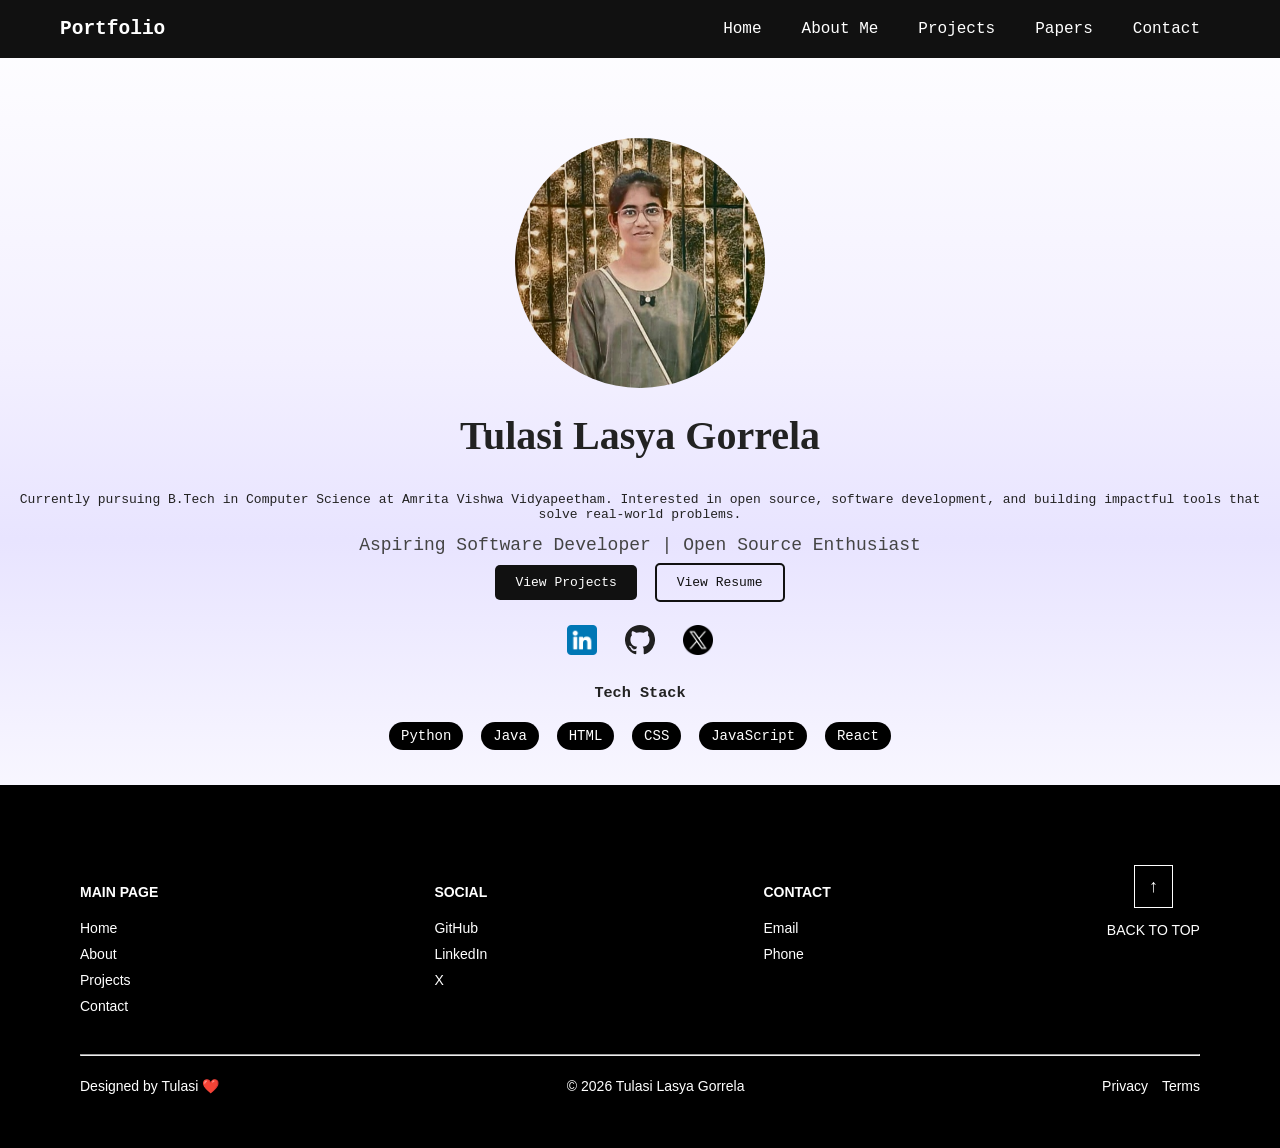
==== index.html @ 30b8ab47 "arranged files" ====
<!doctype html>

<html lang="en">
  <head>
    <meta charset="UTF-8" />
    <meta name="viewport" content="width=device-width, initial-scale=1.0" />

    <title>Tulasi Portfolio</title>

    <link rel="stylesheet" href="style.css" />
  </head>

  <body>
    <nav class="nav-bar">
      <h2 class="logo">Portfolio</h2>

      <ul class="nav-ul">
        <li class="nav-li"><a href="index.html">Home</a></li>
        <li class="nav-li"><a href="AboutMe.html">About Me</a></li>
        <li class="nav-li"><a href="Projects.html">Projects</a></li>
        <li class="nav-li"><a href="#">Papers</a></li>
        <li class="nav-li"><a href="Contact.html">Contact</a></li>
      </ul>
    </nav>

    <section class="hero">
      <img src="assets/image.png" class="profile-img" />

      <h1 class="name">Tulasi Lasya Gorrela</h1>

      <p class="intro"></p>
      <p class="bio">
        Currently pursuing B.Tech in Computer Science at Amrita Vishwa
        Vidyapeetham. Interested in open source, software development, and
        building impactful tools that solve real-world problems.
      </p>


      <p class="role">Aspiring Software Developer | Open Source Enthusiast</p>
      <div class="hero-buttons">
        <a href="#" class="btn">View Projects</a>
        <a href="https://tulasilasya.github.io/Resume.github.io/" class="btn-outline" target="_blank"
          >View Resume</a
        >
      </div>
      <br>
      <div class="socials">
        <a
          href="https://www.linkedin.com/in/tulasi-lasya-gorrela-ba954536a/"
          target="_blank"
          ><img src="assets/linkedin.png" width="30" alt="linkedin"
        /></a>
        <a href="https://github.com/TulasiLasya"
          ><img src="assets/Orion_github.svg" width="30" alt="github"
        /></a>
        <a href="https://x.com/TulasiLasya301"
          ><img src="assets/twitter.png" width="30" alt="X"
        /></a>
      </div>
      <div class="tech-stack">
        <h3>Tech Stack</h3>
        <div class="stack-icons">
          <span>Python</span>
          <span>Java</span>
          <span>HTML</span>
          <span>CSS</span>
          <span>JavaScript</span>
          <span>React</span>
        </div>
      </div>
    </section>
    <br />
    <br />
    <footer class="footer">
      <div class="footer-middle">
        <div class="footer-column">
          <h4>MAIN PAGE</h4>
          <a href="index.html">Home</a>
          <a href="about.html">About</a>
          <a href="projects.html">Projects</a>
          <a href="contact.html">Contact</a>
        </div>

        <div class="footer-column">
          <h4>SOCIAL</h4>
          <a href="https://github.com/TulasiLasya">GitHub</a>
          <a
            href="https://www.linkedin.com/in/tulasi-lasya-gorrela-ba954536a/"
            target="_blank"
            >LinkedIn</a
          >
          <a href="https://x.com/TulasiLasya301" target="_blank">X</a>
        </div>

        <div class="footer-column">
          <h4>CONTACT</h4>
          <a href="mailto:tulasilasyagorrela@gmail.com">Email</a>
          <a href="tel:+917075848015">Phone</a>
        </div>

        <div class="back-top">
          <a href="#">↑</a>
          <p>BACK TO TOP</p>
        </div>
      </div>

      <hr />

      <div class="footer-bottom">
        <p>Designed by Tulasi ❤️</p>
        <p>© 2026 Tulasi Lasya Gorrela</p>
        <div class="footer-links">
          <a href="#">Privacy</a>
          <a href="#">Terms</a>
        </div>
      </div>
    </footer>
  </body>
</html>
---- style.css ----
html,
body {
  height: 100%;
}

body {
  display: flex;
  flex-direction: column;
  min-height: 100vh;
}

body {
  margin: 0;
  background: linear-gradient(
    180deg,
    #ffffff 0%,
    #f3f0ff 40%,
    #e8e4ff 60%,
    #ffffff 100%
  );
  min-height: 100vh;
  font-family: monospace;
  color: #222;
}

/* NAVBAR */

.nav-bar {
  display: flex;
  justify-content: space-between;
  align-items: center;
  padding: 0 60px;
  background-color: #111;
  position: sticky;
  top: 0;
}

.logo {
  color: white;
}

.nav-ul {
  list-style: none;
  margin: 0;
  padding: 0;
  display: flex;
}

.nav-li a {
  text-decoration: none;
  color: white;
  padding: 20px;
  display: block;
  font-size: 16px;
  position: relative;
}

.nav-li a::after {
  content: "";
  position: absolute;
  left: 0;
  bottom: 5px;
  height: 2px;
  transition: width 0.3s ease;
  background-color: #6c63ff;
}

.nav-li a:hover::after {
  width: 100%;
}
/* HERO SECTION */

.hero {
  text-align: center;
  margin-top: 80px;
  padding-top: 80px;
}

.profile-img {
  margin-top: -80px;
  width: 250px;
  height: 250px;
  border-radius: 50%;
  object-fit: cover;
}

.name {
  font-size: 40px;
  margin-top: 20px;
  font-family: Georgia, serif;
}

.intro {
  width: 40%;
  margin: auto;
  margin-top: 10px;
  font-size: 16px;
  color: #666;
}

.socials {
  margin-top: 20px;
}

.socials a {
  margin: 10px;
  text-decoration: none;
  color: #6c63ff;
  font-weight: bold;
}

/* FOOTER */

footer {
  background-color: #111;
  color: white;
  margin-top: 100px;
  padding: 20px;
  margin-top: auto;
}

.foot-ul {
  list-style: none;
  padding: 0;
}

.foot-li {
  display: inline;
  margin-right: 20px;
}

footer p {
  text-align: center;
  font-size: 14px;
}

.role {
  margin-top: 8px;
  font-size: 18px;
  color: #444;
}

.hero-buttons {
  margin-top: 20px;
}

.btn {
  background: #111;
  color: white;
  padding: 10px 20px;
  text-decoration: none;
  border-radius: 5px;
  margin-right: 10px;
}

.btn-outline {
  border: 2px solid #111;
  padding: 10px 20px;
  text-decoration: none;
  color: #111;
  border-radius: 5px;
}
.tech-stack {
  margin-top: 25px;
  text-align: center;
}

.stack-icons span {
  background: black;
  color: white;
  padding: 6px 12px;
  margin: 5px;
  border-radius: 15px;
  display: inline-block;
  font-size: 14px;
}

/*  */
.about-container,
.contact-container {
  max-width: 900px;
  margin: auto;
  padding: 40px;
}

.about-container h2{
margin-top:50px;
font-size:24px;
border-bottom:2px solid #6c63ff;
display:inline-block;
padding-bottom:4px;
}

.about-container{
max-width:900px;
margin:auto;
padding:60px 40px;
line-height:1.6;
}

.about-intro {
  margin-bottom: 30px;
  line-height: 1.6;
}

.about-box {
  background: #f7f4ff;
  padding: 20px;
  border-radius: 10px;
  margin-bottom: 30px;
}

.skills span {
  display: inline-block;
  background: black;
  color: white;
  padding: 6px 14px;
  margin: 6px;
  border-radius: 20px;
  font-size: 14px;
}

.interests {
  margin-top: 10px;
}

.contact-links p {
  margin: 10px 0;
}

.contact-form {
  display: flex;
  flex-direction: column;
  gap: 15px;
  margin-top: 20px;
}

.contact-form input,
.contact-form textarea {
  padding: 10px;
  border-radius: 5px;
  border: 1px solid #ccc;
}

.contact-form button {
  padding: 10px;
  background: black;
  color: white;
  border: none;
  border-radius: 5px;
  cursor: pointer;
}
.contact-links p {
  background: #f5f2ff;
  padding: 12px;
  border-radius: 8px;
  margin: 10px 0;
}

/* footer */
.footer {
  padding: 40px 80px;
  background: black;
  font-family: sans-serif;
}

.footer-top {
  display: flex;
  justify-content: space-between;
  align-items: center;
  margin-bottom: 20px;
}

.footer-logo {
  font-size: 24px;
  font-weight: bold;
}

.footer-tagline {
  max-width: 350px;
  color: white;
}

.footer-middle {
  display: flex;
  justify-content: space-between;
  margin: 40px 0;
}

.footer-column {
  display: flex;
  flex-direction: column;
  gap: 10px;
}

.footer-column h4 {
  margin-bottom: 10px;
  font-size: 14px;
}

.footer-column a {
  text-decoration: none;
  color: white;
  font-size: 14px;
}

.back-top {
  text-align: center;
}

.back-top a {
  border: 1px solid white;
  padding: 10px 14px;
  display: inline-block;
  text-decoration: none;
  font-size: 18px;
  color: white;
}

.footer-bottom {
  display: flex;
  justify-content: space-between;
  align-items: center;
  font-size: 14px;
  color: white;
}

.footer-links a {
  margin-left: 10px;
  text-decoration: none;
  color: white;
}

/* skills in about me  */
.skills-grid {
  display: grid;
  grid-template-columns: repeat(auto-fit, minmax(200px, 1fr));
  gap: 20px;
  margin-top: 20px;
}

.skill-card {
  background: #f7f4ff;
  padding: 20px;
  border-radius: 10px;
}

.skill-card h3 {
  margin-top: 0;
  font-size: 18px;
}

.skill-card ul {
  padding-left: 18px;
  margin: 0;
}

.skill-card li {
  margin-bottom: 6px;
}
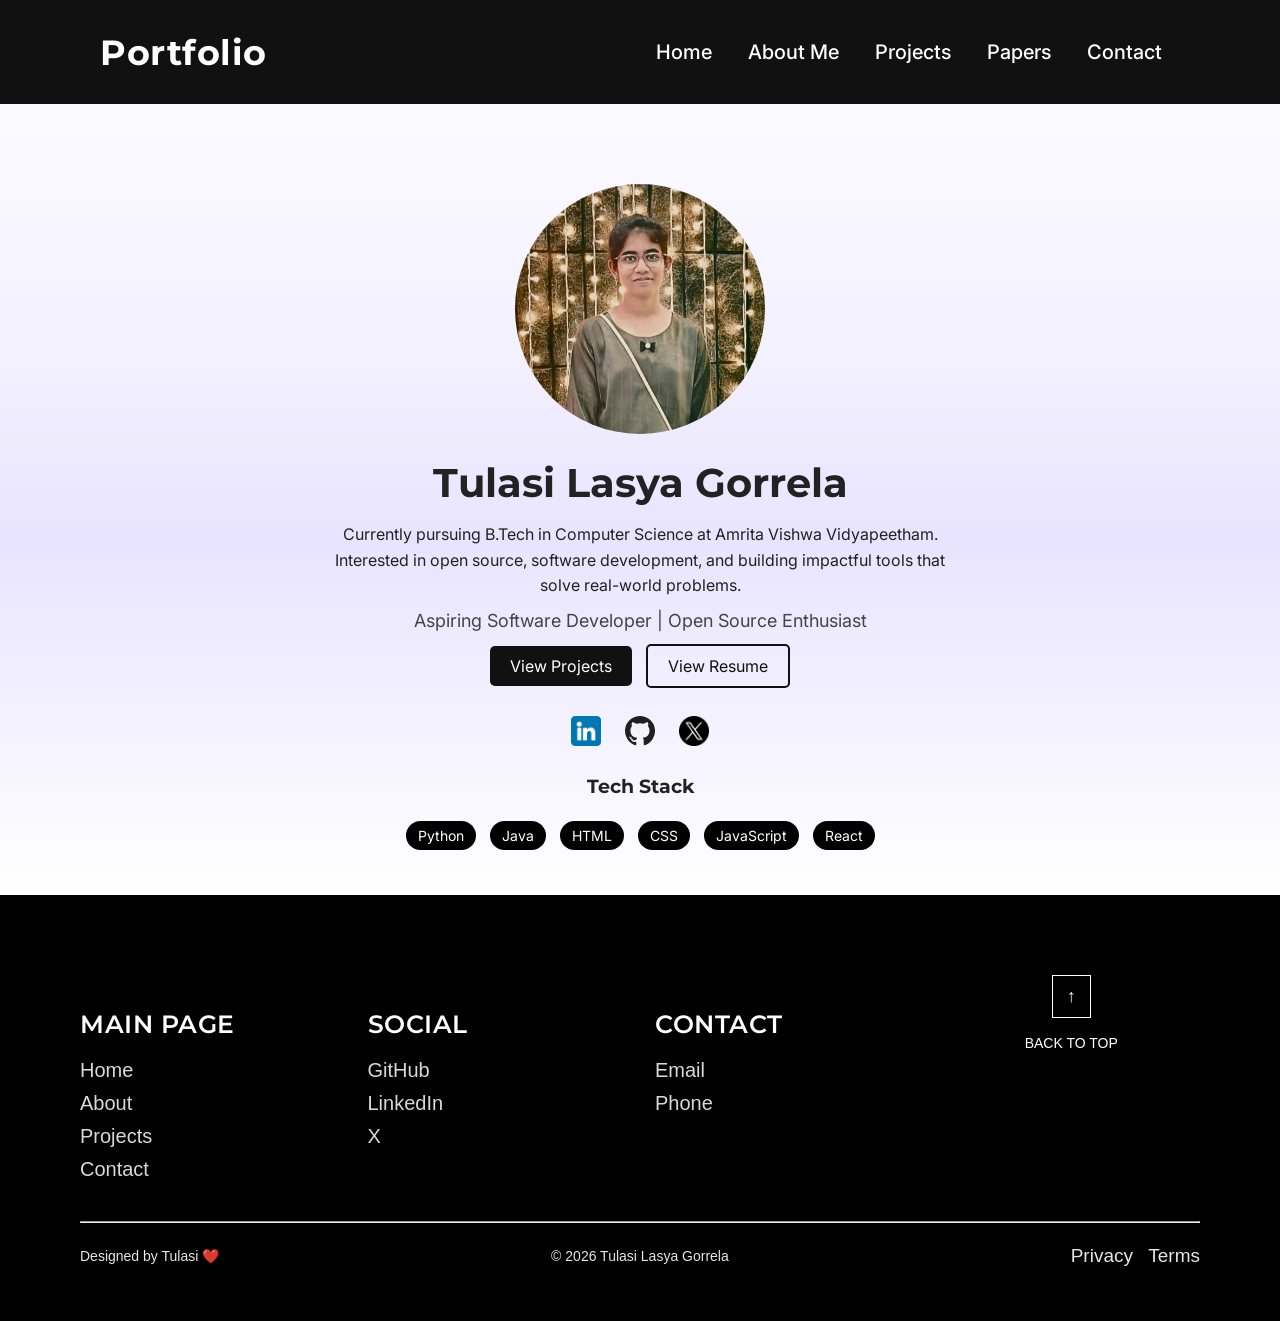
==== commit 4cb1abef: "made the site responsive and edited the webpages" ====
--- a/index.html
+++ b/index.html
@@ -5,55 +5,63 @@
     <meta charset="UTF-8" />
     <meta name="viewport" content="width=device-width, initial-scale=1.0" />
 
-    <title>Tulasi Portfolio</title>
+    <title>Tulasi Lasya Portfolio</title>
 
-    <link rel="stylesheet" href="style.css" />
+    <link rel="stylesheet" href="css/global.css">
+<link rel="stylesheet" href="css/navbar.css">
+<link rel="stylesheet" href="css/home.css">
+<link rel="stylesheet" href="css/footer.css">
   </head>
 
   <body>
     <nav class="nav-bar">
       <h2 class="logo">Portfolio</h2>
-
+      <input type="checkbox" id="menu-toggle">
+      <label for="menu-toggle" class="menu-icon">
+         &#9776
+      </label>
       <ul class="nav-ul">
         <li class="nav-li"><a href="index.html">Home</a></li>
-        <li class="nav-li"><a href="AboutMe.html">About Me</a></li>
-        <li class="nav-li"><a href="Projects.html">Projects</a></li>
-        <li class="nav-li"><a href="#">Papers</a></li>
-        <li class="nav-li"><a href="Contact.html">Contact</a></li>
+        <li class="nav-li"><a href="about.html">About Me</a></li>
+        <li class="nav-li"><a href="projects.html">Projects</a></li>
+        <li class="nav-li"><a href="papers.html">Papers</a></li>
+        <li class="nav-li"><a href="contact.html">Contact</a></li>
       </ul>
     </nav>
 
     <section class="hero">
-      <img src="assets/image.png" class="profile-img" />
+      <img src="assets/image.png" class="profile-img" alt="Tulasi Lasya Profile Image" />
 
       <h1 class="name">Tulasi Lasya Gorrela</h1>
 
-      <p class="intro"></p>
+    
       <p class="bio">
         Currently pursuing B.Tech in Computer Science at Amrita Vishwa
         Vidyapeetham. Interested in open source, software development, and
         building impactful tools that solve real-world problems.
       </p>
 
-
       <p class="role">Aspiring Software Developer | Open Source Enthusiast</p>
       <div class="hero-buttons">
-        <a href="#" class="btn">View Projects</a>
-        <a href="https://tulasilasya.github.io/Resume.github.io/" class="btn-outline" target="_blank"
+        <a href="projects.html" class="btn">View Projects</a>
+        <a
+          href="https://tulasilasya.github.io/Resume.github.io/"
+          class="btn-outline"
+          target="_blank"
           >View Resume</a
         >
       </div>
-      <br>
+      <br />
       <div class="socials">
         <a
           href="https://www.linkedin.com/in/tulasi-lasya-gorrela-ba954536a/"
           target="_blank"
           ><img src="assets/linkedin.png" width="30" alt="linkedin"
         /></a>
-        <a href="https://github.com/TulasiLasya"
+        <a href="https://github.com/TulasiLasya" target="_blank"
           ><img src="assets/Orion_github.svg" width="30" alt="github"
         /></a>
-        <a href="https://x.com/TulasiLasya301"
+        <a href="https://x.com/TulasiLasya301" target="_blank"
           ><img src="assets/twitter.png" width="30" alt="X"
         /></a>
       </div>
--- a/css/global.css
+++ b/css/global.css
@@ -0,0 +1,791 @@
+@import url("https://fonts.googleapis.com/css2?family=Inter:ital,opsz,wght@0,14..32,100..900;1,14..32,100..900&display=swap");
+@import url("https://fonts.googleapis.com/css2?family=Inter:ital,opsz,wght@0,14..32,100..900;1,14..32,100..900&family=Montserrat:ital,wght@0,100..900;1,100..900&display=swap");
+
+h1,
+h2,
+h3,
+h4,
+h5,
+h6 {
+  font-family: "Montserrat", sans-serif;
+}
+html,
+body {
+  height: 100%;
+}
+
+body {
+  display: flex;
+  flex-direction: column;
+  min-height: 100vh;
+}
+
+body {
+  margin: 0;
+  background: linear-gradient(
+    180deg,
+    #ffffff 0%,
+    #f3f0ff 40%,
+    #e8e4ff 60%,
+    #ffffff 100%
+  );
+  min-height: 100vh;
+  font-family: "Inter", sans-serif;
+  color: #222;
+}
+
+/* NAVBAR */
+
+.nav-bar {
+  display: flex;
+  justify-content: space-between;
+  align-items: center;
+  padding: 0 60px;
+  background-color: #111;
+  position: sticky;
+  top: 0;
+  flex-wrap: nowrap;
+}
+
+.logo {
+  color: white;
+  margin: 0;
+}
+
+.nav-ul {
+  list-style: none;
+  margin: 0;
+  padding: 0;
+  display: flex;
+}
+
+.nav-li a {
+  text-decoration: none;
+  color: white;
+  padding: 20px;
+  display: block;
+  font-size: 16px;
+  position: relative;
+}
+
+.nav-li a::after {
+  content: "";
+  position: absolute;
+  left: 0;
+  bottom: 5px;
+  height: 2px;
+  transition: width 0.3s ease;
+  background-color: #6c63ff;
+}
+
+.nav-li a:hover::after {
+  width: 100%;
+}
+/* HERO SECTION */
+
+.hero {
+  text-align: center;
+  margin-top: 80px;
+  padding-top: 80px;
+}
+
+.profile-img {
+  margin-top: -80px;
+  width: 250px;
+  height: 250px;
+  max-width: 90%;
+  border-radius: 50%;
+  object-fit: cover;
+}
+
+.name {
+  font-size: 40px;
+  margin-top: 20px;
+  font-family: "Montserrat", sans-serif;
+}
+
+.intro {
+  width: 40%;
+  margin: auto;
+  margin-top: 10px;
+  font-size: 16px;
+  color: #666;
+  max-width: 650px;
+  line-height: 1.6;
+  padding: 0 20px;
+}
+
+.socials {
+  margin-top: 20px;
+}
+
+.socials a {
+  margin: 10px;
+  text-decoration: none;
+  color: #6c63ff;
+  font-weight: bold;
+}
+
+/* FOOTER */
+
+footer {
+  background-color: #111;
+  color: white;
+  margin-top: 100px;
+  padding: 20px;
+  margin-top: auto;
+}
+
+.foot-ul {
+  list-style: none;
+  padding: 0;
+}
+
+.foot-li {
+  display: inline;
+  margin-right: 20px;
+}
+
+footer p {
+  text-align: center;
+  font-size: 14px;
+}
+
+.role {
+  margin-top: 8px;
+  font-size: 18px;
+  color: #444;
+}
+
+.hero-buttons {
+  margin-top: 20px;
+}
+
+.btn {
+  background: #111;
+  color: white;
+  padding: 10px 20px;
+  text-decoration: none;
+  border-radius: 5px;
+  margin-right: 10px;
+}
+
+.btn-outline {
+  border: 2px solid #111;
+  padding: 10px 20px;
+  text-decoration: none;
+  color: #111;
+  border-radius: 5px;
+}
+.tech-stack {
+  margin-top: 25px;
+  text-align: center;
+}
+
+.stack-icons span {
+  background: black;
+  color: white;
+  padding: 6px 12px;
+  margin: 5px;
+  border-radius: 15px;
+  display: inline-block;
+  font-size: 14px;
+}
+
+/*  */
+.about-container,
+.contact-container {
+  max-width: 900px;
+  margin: auto;
+  padding: 40px;
+}
+
+.about-container h2 {
+  margin-top: 50px;
+  font-size: 24px;
+  border-bottom: 2px solid #6c63ff;
+  display: inline-block;
+  padding-bottom: 4px;
+}
+
+.about-container {
+  max-width: 900px;
+  margin: auto;
+  padding: 60px 40px;
+  line-height: 1.6;
+}
+
+.bio {
+  margin-bottom: 30px;
+  line-height: 1.6;
+  margin: auto;
+  max-width: 650px;
+}
+
+.about-box {
+  background: #f7f4ff;
+  padding: 20px;
+  border-radius: 10px;
+  margin-bottom: 30px;
+}
+
+.skills span {
+  display: inline-block;
+  background: black;
+  color: white;
+  padding: 6px 14px;
+  margin: 6px;
+  border-radius: 20px;
+  font-size: 14px;
+}
+
+.interests {
+  margin-top: 10px;
+}
+
+.contact-links p {
+  margin: 10px 0;
+  background: #f7f4ff;
+  padding: 14px 16px;
+  border-radius: 10px;
+  margin: 12px 0;
+  display: flex;
+  flex-wrap: wrap;
+  gap: 6px;
+}
+
+.contact-form {
+  display: flex;
+  flex-direction: column;
+  gap: 15px;
+  margin-top: 20px;
+}
+
+.contact-form input,
+.contact-form textarea {
+  padding: 10px;
+  border-radius: 5px;
+  border: 1px solid #ccc;
+}
+
+.contact-form button {
+  padding: 10px;
+  background: black;
+  color: white;
+  border: none;
+  border-radius: 5px;
+  cursor: pointer;
+}
+.contact-links p {
+  background: #f5f2ff;
+  padding: 12px;
+  border-radius: 8px;
+  margin: 10px 0;
+}
+
+/* footer */
+.footer {
+  padding: 40px 80px;
+  background: black;
+  font-family: sans-serif;
+}
+
+.footer-top {
+  display: flex;
+  justify-content: space-between;
+  align-items: center;
+  margin-bottom: 20px;
+}
+
+.footer-logo {
+  font-size: 24px;
+  font-weight: bold;
+}
+
+.footer-tagline {
+  max-width: 350px;
+  color: white;
+}
+
+.footer-middle {
+  display: flex;
+  justify-content: space-between;
+  margin: 40px 0;
+}
+
+.footer-column {
+  display: flex;
+  flex-direction: column;
+  gap: 10px;
+}
+
+.footer-column h4 {
+  margin-bottom: 10px;
+  font-size: 14px;
+}
+
+.footer-column a {
+  text-decoration: none;
+  color: white;
+  font-size: 14px;
+}
+
+.back-top {
+  text-align: center;
+}
+
+.back-top a {
+  border: 1px solid white;
+  padding: 10px 14px;
+  display: inline-block;
+  text-decoration: none;
+  font-size: 18px;
+  color: white;
+}
+
+.footer-bottom {
+  display: flex;
+  justify-content: space-between;
+  align-items: center;
+  font-size: 14px;
+  color: white;
+}
+
+.footer-links a {
+  margin-left: 10px;
+  text-decoration: none;
+  color: white;
+}
+
+/* skills in about me  */
+.skills-grid {
+  display: grid;
+  grid-template-columns: repeat(auto-fit, minmax(200px, 1fr));
+  gap: 20px;
+  margin-top: 20px;
+}
+
+.skill-card {
+  background: #f7f4ff;
+  padding: 20px;
+  border-radius: 10px;
+}
+
+.skill-card h3 {
+  margin-top: 0;
+  font-size: 18px;
+}
+
+.skill-card ul {
+  padding-left: 18px;
+  margin: 0;
+}
+
+.skill-card li {
+  margin-bottom: 6px;
+}
+
+.skill-tags {
+  margin-top: 10px;
+}
+
+.skill-tags span {
+  display: inline-block;
+  background: #f0edff;
+  color: #333;
+  padding: 6px 12px;
+  margin: 6px;
+  border-radius: 20px;
+  font-size: 14px;
+}
+
+.contact-links a {
+  color: #6c63ff;
+  text-decoration: none;
+  font-weight: 500;
+  transition: 0.3s;
+}
+
+.contact-links a:hover {
+  text-decoration: underline;
+  color: #4a3fd4;
+}
+
+/* Projects */
+
+.projects-container {
+  max-width: 1000px;
+  margin: auto;
+  padding: 60px 40px;
+}
+
+.projects-intro {
+  margin-top: 10px;
+  margin-bottom: 40px;
+  color: #555;
+}
+
+.projects-grid {
+  display: grid;
+  grid-template-columns: repeat(auto-fit, minmax(280px, 1fr));
+  gap: 25px;
+}
+
+.project-card {
+  background: #f7f4ff;
+  padding: 22px;
+  border-radius: 10px;
+  transition: 0.3s;
+}
+
+.project-card:hover {
+  transform: translateY(-6px);
+  box-shadow: 0 8px 18px rgba(0, 0, 0, 0.1);
+}
+
+.project-card h3 {
+  margin-top: 0;
+}
+
+.project-tech {
+  margin-top: 15px;
+}
+
+.project-tech span {
+  display: inline-block;
+  background: #ece9ff;
+  padding: 6px 12px;
+  margin: 5px;
+  border-radius: 20px;
+  font-size: 13px;
+}
+
+.project-links {
+  margin-top: 15px;
+}
+
+.project-links a {
+  margin-right: 15px;
+  text-decoration: none;
+  color: #6c63ff;
+  font-weight: 500;
+}
+
+.project-links a:hover {
+  text-decoration: underline;
+}
+
+/* papers */
+
+.papers-container {
+  max-width: 900px;
+  margin: auto;
+  padding: 60px 40px;
+}
+
+.papers-intro {
+  margin-bottom: 40px;
+  color: #555;
+}
+
+.paper-card {
+  background: #f7f4ff;
+  padding: 25px;
+  border-radius: 10px;
+  transition: 0.3s;
+}
+
+.paper-card:hover {
+  transform: translateY(-4px);
+  box-shadow: 0 6px 16px rgba(0, 0, 0, 0.1);
+}
+
+.paper-desc {
+  margin: 15px 0;
+  line-height: 1.6;
+}
+
+.paper-meta {
+  margin: 5px 0;
+  font-size: 14px;
+}
+
+.paper-links {
+  margin-top: 15px;
+}
+
+.paper-links a {
+  margin-right: 20px;
+  text-decoration: none;
+  color: #6c63ff;
+  font-weight: 500;
+}
+
+.paper-links a:hover {
+  text-decoration: underline;
+}
+
+/* ================= MOBILE ================= */
+
+@media (max-width: 768px) {
+  .hero {
+    margin-top: 40px;
+    padding-top: 40px;
+  }
+
+  .name {
+    font-size: 28px;
+  }
+
+  .role {
+    font-size: 16px;
+  }
+
+  .profile-img {
+    margin-top: 10px;
+    width: 180px;
+    height: 180px;
+  }
+
+  .hero-buttons {
+    display: flex;
+    flex-direction: column;
+    gap: 10px;
+    align-items: center;
+  }
+
+  .btn,
+  .btn-outline {
+    width: 180px;
+    text-align: center;
+  }
+
+  .footer-middle {
+    flex-direction: column;
+    gap: 30px;
+    text-align: center;
+  }
+
+  .footer-bottom {
+    flex-direction: column;
+    gap: 10px;
+  }
+
+  .projects-container {
+    padding: 40px 20px;
+  }
+
+  .about-container,
+  .contact-container {
+    padding: 40px 20px;
+  }
+
+  .papers-container {
+    padding: 40px 20px;
+  }
+}
+
+/* ================= TABLET ================= */
+
+@media (max-width: 1024px) {
+  .nav-bar {
+    padding: 0 30px;
+  }
+
+  .intro {
+    padding: 0 30px;
+  }
+
+  .projects-container {
+    padding: 50px 30px;
+  }
+
+  .about-container {
+    padding: 50px 30px;
+  }
+
+  .footer {
+    padding: 40px;
+  }
+}
+
+img {
+  max-width: 100%;
+  height: auto;
+}
+
+/* hide checkbox */
+#menu-toggle {
+  display: none;
+}
+
+/* hamburger icon */
+.menu-icon {
+  display: none;
+  font-size: 28px;
+  color: white;
+  cursor: pointer;
+}
+
+/* MOBILE NAVBAR */
+
+@media (max-width: 768px) {
+  .menu-icon {
+    display: block;
+  }
+
+  .nav-bar {
+    flex-wrap: wrap;
+    padding: 15px 20px;
+  }
+
+  .nav-ul {
+    width: 100%;
+    flex-direction: column;
+    background: #111;
+    display: none;
+    text-align: center;
+  }
+
+  .nav-li {
+    text-align: center;
+    padding: 3px 0;
+  }
+
+  .nav-li a {
+    padding: 15px;
+  }
+
+  /* show menu when checkbox checked */
+
+  #menu-toggle:checked + .menu-icon + .nav-ul {
+    display: flex;
+  }
+}
+
+.about-container,
+.projects-container,
+.papers-container,
+.contact-container {
+  max-width: 900px;
+  margin: auto;
+  padding: 40px 20px;
+}
+
+.skills-grid {
+  display: grid;
+  grid-template-columns: repeat(2, 1fr);
+  gap: 20px;
+}
+
+@media (max-width: 768px) {
+  .skills-grid {
+    grid-template-columns: 1fr;
+  }
+}
+
+.projects-grid {
+  display: grid;
+  grid-template-columns: repeat(2, 1fr);
+  gap: 25px;
+  margin-top: 30px;
+}
+
+@media (max-width: 768px) {
+  .projects-grid {
+    grid-template-columns: 1fr;
+  }
+}
+
+.paper-card {
+  padding: 25px;
+  border-radius: 10px;
+  background: #fff;
+  box-shadow: 0 2px 10px rgba(0, 0, 0, 0.08);
+  margin-top: 25px;
+}
+
+@media (max-width: 768px) {
+  .paper-card {
+    padding: 20px;
+  }
+}
+
+.footer-middle {
+  display: grid;
+  grid-template-columns: repeat(4, 1fr);
+  gap: 30px;
+}
+
+@media (max-width: 768px) {
+  .footer-middle {
+    grid-template-columns: repeat(2, 1fr);
+    text-align: center;
+  }
+
+  .back-top {
+    grid-column: span 2;
+    margin-top: 10px;
+  }
+}
+
+p {
+  line-height: 1.6;
+}
+
+h1 {
+  font-size: 32px;
+  margin-bottom: 15px;
+}
+
+@media (max-width: 768px) {
+  h1 {
+    font-size: 26px;
+  }
+}
+
+a {
+  text-decoration: none;
+  color: inherit;
+}
+
+a:hover {
+  opacity: 0.8;
+}
+
+@media (max-width: 768px) {
+  .contact-container {
+    padding: 30px 18px;
+  }
+
+  .contact-container h1 {
+    font-size: 26px;
+  }
+
+  .contact-text {
+    font-size: 15px;
+  }
+
+  .contact-links p {
+    flex-direction: column;
+    align-items: flex-start;
+    font-size: 14px;
+  }
+
+  .contact-links a {
+    word-break: break-word;
+  }
+}
+
+.contact-links p:hover {
+  transform: translateY(-2px);
+  transition: 0.2s;
+  box-shadow: 0 4px 12px rgba(0, 0, 0, 0.08);
+}
+
+.contact-text {
+  max-width: 650px;
+  line-height: 1.7;
+  margin-bottom: 25px;
+  color: #555;
+}
--- a/css/navbar.css
+++ b/css/navbar.css
@@ -0,0 +1,794 @@
+@import url("https://fonts.googleapis.com/css2?family=Inter:ital,opsz,wght@0,14..32,100..900;1,14..32,100..900&display=swap");
+@import url("https://fonts.googleapis.com/css2?family=Inter:ital,opsz,wght@0,14..32,100..900;1,14..32,100..900&family=Montserrat:ital,wght@0,100..900;1,100..900&display=swap");
+
+h1,
+h2,
+h3,
+h4,
+h5,
+h6 {
+  font-family: "Montserrat", sans-serif;
+}
+html,
+body {
+  height: 100%;
+}
+
+body {
+  display: flex;
+  flex-direction: column;
+  min-height: 100vh;
+}
+
+body {
+  margin: 0;
+  background: linear-gradient(
+    180deg,
+    #ffffff 0%,
+    #f3f0ff 40%,
+    #e8e4ff 60%,
+    #ffffff 100%
+  );
+  min-height: 100vh;
+  font-family: "Inter", sans-serif;
+  color: #222;
+}
+
+/* NAVBAR */
+
+.nav-bar {
+  display: flex;
+  justify-content: space-between;
+  align-items: center;
+  padding: 0px 100px;
+  background-color: #111;
+  position: sticky;
+  top: 0;
+  flex-wrap: nowrap;
+}
+
+.logo {
+  color: white;
+  margin: 0;
+  font-size: 35px;
+  font-family: 600;
+  letter-spacing: 0.5px;
+}
+
+.nav-ul {
+  list-style: none;
+  margin: 0;
+  padding: 0;
+  display: flex;
+}
+
+.nav-li a {
+  text-decoration: none;
+  color: white;
+  padding: 40px 18px;
+  display: block;
+  font-size: 20px;
+  position: relative;
+  font-weight: 500;
+}
+
+.nav-li a::after {
+  content: "";
+  position: absolute;
+  left: 0;
+  bottom: 2px;
+  height: 3px;
+  background-color: #6c65f7;
+}
+
+.nav-li a:hover::after {
+  width: 100%;
+}
+/* HERO SECTION */
+
+.hero {
+  text-align: center;
+  margin-top: 80px;
+  padding-top: 80px;
+}
+
+.profile-img {
+  margin-top: -80px;
+  width: 250px;
+  height: 250px;
+  max-width: 90%;
+  border-radius: 50%;
+  object-fit: cover;
+}
+
+.name {
+  font-size: 40px;
+  margin-top: 20px;
+  font-family: "Montserrat", sans-serif;
+}
+
+.intro {
+  width: 40%;
+  margin: auto;
+  margin-top: 10px;
+  font-size: 16px;
+  color: white;
+  max-width: 650px;
+  line-height: 1.6;
+  padding: 0 20px;
+}
+
+.socials {
+  margin-top: 20px;
+}
+
+.socials a {
+  margin: 10px;
+  text-decoration: none;
+  color: #6c63ff;
+  font-weight: bold;
+}
+
+/* FOOTER */
+
+footer {
+  background-color: #111;
+  color: white;
+  margin-top: 100px;
+  padding: 20px;
+  margin-top: auto;
+}
+
+.foot-ul {
+  list-style: none;
+  padding: 0;
+}
+
+.foot-li {
+  display: inline;
+  margin-right: 20px;
+}
+
+footer p {
+  text-align: center;
+  font-size: 14px;
+}
+
+.role {
+  margin-top: 8px;
+  font-size: 18px;
+  color: #444;
+}
+
+.hero-buttons {
+  margin-top: 20px;
+}
+
+.btn {
+  background: #111;
+  color: white;
+  padding: 10px 20px;
+  text-decoration: none;
+  border-radius: 5px;
+  margin-right: 10px;
+}
+
+.btn-outline {
+  border: 2px solid #111;
+  padding: 10px 20px;
+  text-decoration: none;
+  color: #111;
+  border-radius: 5px;
+}
+.tech-stack {
+  margin-top: 25px;
+  text-align: center;
+}
+
+.stack-icons span {
+  background: black;
+  color: white;
+  padding: 6px 12px;
+  margin: 5px;
+  border-radius: 15px;
+  display: inline-block;
+  font-size: 14px;
+}
+
+/*  */
+.about-container,
+.contact-container {
+  max-width: 900px;
+  margin: auto;
+  padding: 40px;
+}
+
+.about-container h2 {
+  margin-top: 50px;
+  font-size: 24px;
+  border-bottom: 2px solid #6c63ff;
+  display: inline-block;
+  padding-bottom: 4px;
+}
+
+.about-container {
+  max-width: 900px;
+  margin: auto;
+  padding: 60px 40px;
+  line-height: 1.6;
+}
+
+.bio {
+  margin-bottom: 30px;
+  line-height: 1.6;
+  margin: auto;
+  max-width: 650px;
+}
+
+.about-box {
+  background: #f7f4ff;
+  padding: 20px;
+  border-radius: 10px;
+  margin-bottom: 30px;
+}
+
+.skills span {
+  display: inline-block;
+  background: black;
+  color: white;
+  padding: 6px 14px;
+  margin: 6px;
+  border-radius: 20px;
+  font-size: 14px;
+}
+
+.interests {
+  margin-top: 10px;
+}
+
+.contact-links p {
+  margin: 10px 0;
+  background: #f7f4ff;
+  padding: 14px 16px;
+  border-radius: 10px;
+  margin: 12px 0;
+  display: flex;
+  flex-wrap: wrap;
+  gap: 6px;
+}
+
+.contact-form {
+  display: flex;
+  flex-direction: column;
+  gap: 15px;
+  margin-top: 20px;
+}
+
+.contact-form input,
+.contact-form textarea {
+  padding: 10px;
+  border-radius: 5px;
+  border: 1px solid #ccc;
+}
+
+.contact-form button {
+  padding: 10px;
+  background: black;
+  color: white;
+  border: none;
+  border-radius: 5px;
+  cursor: pointer;
+}
+.contact-links p {
+  background: #f5f2ff;
+  padding: 12px;
+  border-radius: 8px;
+  margin: 10px 0;
+}
+
+/* footer */
+.footer {
+  padding: 40px 80px;
+  background: black;
+  font-family: sans-serif;
+}
+
+.footer-top {
+  display: flex;
+  justify-content: space-between;
+  align-items: center;
+  margin-bottom: 20px;
+}
+
+.footer-logo {
+  font-size: 24px;
+  font-weight: bold;
+}
+
+.footer-tagline {
+  max-width: 350px;
+  color: white;
+}
+
+.footer-middle {
+  display: flex;
+  justify-content: space-between;
+  margin: 40px 0;
+}
+
+.footer-column {
+  display: flex;
+  flex-direction: column;
+  gap: 10px;
+}
+
+.footer-column h4 {
+  margin-bottom: 10px;
+  font-size: 14px;
+}
+
+.footer-column a {
+  text-decoration: none;
+  color: white;
+  font-size: 14px;
+}
+
+.back-top {
+  text-align: center;
+}
+
+.back-top a {
+  border: 1px solid white;
+  padding: 10px 14px;
+  display: inline-block;
+  text-decoration: none;
+  font-size: 18px;
+  color: white;
+}
+
+.footer-bottom {
+  display: flex;
+  justify-content: space-between;
+  align-items: center;
+  font-size: 14px;
+  color: white;
+}
+
+.footer-links a {
+  margin-left: 10px;
+  text-decoration: none;
+  color: white;
+}
+
+/* skills in about me  */
+.skills-grid {
+  display: grid;
+  grid-template-columns: repeat(auto-fit, minmax(200px, 1fr));
+  gap: 20px;
+  margin-top: 20px;
+}
+
+.skill-card {
+  background: #f7f4ff;
+  padding: 20px;
+  border-radius: 10px;
+}
+
+.skill-card h3 {
+  margin-top: 0;
+  font-size: 18px;
+}
+
+.skill-card ul {
+  padding-left: 18px;
+  margin: 0;
+}
+
+.skill-card li {
+  margin-bottom: 6px;
+}
+
+.skill-tags {
+  margin-top: 10px;
+}
+
+.skill-tags span {
+  display: inline-block;
+  background: #f0edff;
+  color: #333;
+  padding: 6px 12px;
+  margin: 6px;
+  border-radius: 20px;
+  font-size: 14px;
+}
+
+.contact-links a {
+  color: #6c63ff;
+  text-decoration: none;
+  font-weight: 500;
+  transition: 0.3s;
+}
+
+.contact-links a:hover {
+  text-decoration: underline;
+  color: #4a3fd4;
+}
+
+/* Projects */
+
+.projects-container {
+  max-width: 1000px;
+  margin: auto;
+  padding: 60px 40px;
+}
+
+.projects-intro {
+  margin-top: 10px;
+  margin-bottom: 40px;
+  color: #555;
+}
+
+.projects-grid {
+  display: grid;
+  grid-template-columns: repeat(auto-fit, minmax(280px, 1fr));
+  gap: 25px;
+}
+
+.project-card {
+  background: #f7f4ff;
+  padding: 22px;
+  border-radius: 10px;
+  transition: 0.3s;
+}
+
+.project-card:hover {
+  transform: translateY(-6px);
+  box-shadow: 0 8px 18px rgba(0, 0, 0, 0.1);
+}
+
+.project-card h3 {
+  margin-top: 0;
+}
+
+.project-tech {
+  margin-top: 15px;
+}
+
+.project-tech span {
+  display: inline-block;
+  background: #ece9ff;
+  padding: 6px 12px;
+  margin: 5px;
+  border-radius: 20px;
+  font-size: 13px;
+}
+
+.project-links {
+  margin-top: 15px;
+}
+
+.project-links a {
+  margin-right: 15px;
+  text-decoration: none;
+  color: #6c63ff;
+  font-weight: 500;
+}
+
+.project-links a:hover {
+  text-decoration: underline;
+}
+
+/* papers */
+
+.papers-container {
+  max-width: 900px;
+  margin: auto;
+  padding: 60px 40px;
+}
+
+.papers-intro {
+  margin-bottom: 40px;
+  color: #555;
+}
+
+.paper-card {
+  background: #f7f4ff;
+  padding: 25px;
+  border-radius: 10px;
+  transition: 0.3s;
+}
+
+.paper-card:hover {
+  transform: translateY(-4px);
+  box-shadow: 0 6px 16px rgba(0, 0, 0, 0.1);
+}
+
+.paper-desc {
+  margin: 15px 0;
+  line-height: 1.6;
+}
+
+.paper-meta {
+  margin: 5px 0;
+  font-size: 14px;
+}
+
+.paper-links {
+  margin-top: 15px;
+}
+
+.paper-links a {
+  margin-right: 20px;
+  text-decoration: none;
+  color: #6c63ff;
+  font-weight: 500;
+}
+
+.paper-links a:hover {
+  text-decoration: underline;
+}
+
+/* ================= MOBILE ================= */
+
+@media (max-width: 768px) {
+  .hero {
+    margin-top: 40px;
+    padding-top: 40px;
+  }
+
+  .name {
+    font-size: 28px;
+  }
+
+  .role {
+    font-size: 16px;
+  }
+
+  .profile-img {
+    margin-top: 10px;
+    width: 180px;
+    height: 180px;
+  }
+
+  .hero-buttons {
+    display: flex;
+    flex-direction: column;
+    gap: 10px;
+    align-items: center;
+  }
+
+  .btn,
+  .btn-outline {
+    width: 180px;
+    text-align: center;
+  }
+
+  .footer-middle {
+    flex-direction: column;
+    gap: 30px;
+    text-align: center;
+  }
+
+  .footer-bottom {
+    flex-direction: column;
+    gap: 10px;
+  }
+
+  .projects-container {
+    padding: 40px 20px;
+  }
+
+  .about-container,
+  .contact-container {
+    padding: 40px 20px;
+  }
+
+  .papers-container {
+    padding: 40px 20px;
+  }
+}
+
+/* ================= TABLET ================= */
+
+@media (max-width: 1024px) {
+  .nav-bar {
+    padding: 0 30px;
+  }
+
+  .intro {
+    padding: 0 30px;
+  }
+
+  .projects-container {
+    padding: 50px 30px;
+  }
+
+  .about-container {
+    padding: 50px 30px;
+  }
+
+  .footer {
+    padding: 40px;
+  }
+}
+
+img {
+  max-width: 100%;
+  height: auto;
+}
+
+/* hide checkbox */
+#menu-toggle {
+  display: none;
+}
+
+/* hamburger icon */
+.menu-icon {
+  display: none;
+  font-size: 28px;
+  color: white;
+  cursor: pointer;
+}
+
+/* MOBILE NAVBAR */
+
+@media (max-width: 768px) {
+  .menu-icon {
+    display: block;
+  }
+
+  .nav-bar {
+    flex-wrap: wrap;
+    padding: 15px 20px;
+  }
+
+  .nav-ul {
+    width: 100%;
+    flex-direction: column;
+    background: #111;
+    display: none;
+    text-align: center;
+  }
+
+  .nav-li {
+    text-align: center;
+    padding: 3px 0;
+  }
+
+  .nav-li a {
+    padding: 15px;
+  }
+
+  /* show menu when checkbox checked */
+
+  #menu-toggle:checked + .menu-icon + .nav-ul {
+    display: flex;
+  }
+}
+
+.about-container,
+.projects-container,
+.papers-container,
+.contact-container {
+  max-width: 900px;
+  margin: auto;
+  padding: 40px 20px;
+}
+
+.skills-grid {
+  display: grid;
+  grid-template-columns: repeat(2, 1fr);
+  gap: 20px;
+}
+
+@media (max-width: 768px) {
+  .skills-grid {
+    grid-template-columns: 1fr;
+  }
+}
+
+.projects-grid {
+  display: grid;
+  grid-template-columns: repeat(2, 1fr);
+  gap: 25px;
+  margin-top: 30px;
+}
+
+@media (max-width: 768px) {
+  .projects-grid {
+    grid-template-columns: 1fr;
+  }
+}
+
+.paper-card {
+  padding: 25px;
+  border-radius: 10px;
+  background: #fff;
+  box-shadow: 0 2px 10px rgba(0, 0, 0, 0.08);
+  margin-top: 25px;
+}
+
+@media (max-width: 768px) {
+  .paper-card {
+    padding: 20px;
+  }
+}
+
+.footer-middle {
+  display: grid;
+  grid-template-columns: repeat(4, 1fr);
+  gap: 30px;
+}
+
+@media (max-width: 768px) {
+  .footer-middle {
+    grid-template-columns: repeat(2, 1fr);
+    text-align: center;
+  }
+
+  .back-top {
+    grid-column: span 2;
+    margin-top: 10px;
+  }
+}
+
+p {
+  line-height: 1.6;
+}
+
+h1 {
+  font-size: 32px;
+  margin-bottom: 15px;
+}
+
+@media (max-width: 768px) {
+  h1 {
+    font-size: 26px;
+  }
+}
+
+a {
+  text-decoration: none;
+  color: inherit;
+}
+
+a:hover {
+  opacity: 0.8;
+}
+
+@media (max-width: 768px) {
+  .contact-container {
+    padding: 30px 18px;
+  }
+
+  .contact-container h1 {
+    font-size: 26px;
+  }
+
+  .contact-text {
+    font-size: 15px;
+  }
+
+  .contact-links p {
+    flex-direction: column;
+    align-items: flex-start;
+    font-size: 14px;
+  }
+
+  .contact-links a {
+    word-break: break-word;
+  }
+}
+
+.contact-links p:hover {
+  transform: translateY(-2px);
+  transition: 0.2s;
+  box-shadow: 0 4px 12px rgba(0, 0, 0, 0.08);
+}
+
+.contact-text {
+  max-width: 650px;
+  line-height: 1.7;
+  margin-bottom: 25px;
+  color: #555;
+}
--- a/css/home.css
+++ b/css/home.css
@@ -0,0 +1,87 @@
+.hero{
+text-align:center;
+margin-top:80px;
+padding-top:80px;
+}
+
+.profile-img{
+margin-top:-80px;
+width:250px;
+height:250px;
+border-radius:50%;
+object-fit:cover;
+}
+
+.name{
+font-size:40px;
+margin-top:20px;
+}
+
+.role{
+margin-top:8px;
+font-size:18px;
+color:#444;
+}
+
+.intro{
+max-width:650px;
+width:90%;
+margin:auto;
+margin-top:10px;
+color:#666;
+}
+
+.hero-buttons{
+margin-top:20px;
+}
+
+.btn{
+background:#111;
+color:white;
+padding:10px 20px;
+border-radius:5px;
+}
+
+.btn-outline{
+border:2px solid #111;
+padding:10px 20px;
+border-radius:5px;
+color:#111;
+}
+
+.stack-icons span{
+background:black;
+color:white;
+padding:6px 12px;
+margin:5px;
+border-radius:15px;
+display:inline-block;
+}
+
+/* mobile */
+
+@media(max-width:768px){
+
+.name{
+font-size:28px;
+}
+
+.profile-img{
+width:180px;
+height:180px;
+margin-top:10px;
+}
+
+.hero-buttons{
+flex-direction:column;
+display:flex;
+gap:10px;
+align-items:center;
+}
+
+.btn,.btn-outline{
+width:180px;
+text-align:center;
+}
+
+}
--- a/css/footer.css
+++ b/css/footer.css
@@ -0,0 +1,99 @@
+.footer {
+  padding: 40px 80px;
+  background: black;
+  color: white;
+  margin-top: auto;
+}
+
+.footer-middle {
+  display: grid;
+  grid-template-columns: repeat(4, 1fr);
+  gap: 30px;
+  margin: 40px 0;
+}
+
+.footer-column {
+  display: flex;
+  flex-direction: column;
+  gap: 10px;
+}
+
+.footer-column h4 {
+  margin-bottom: 10px;
+  font-size: 25px;
+  font-weight: 600;
+  letter-spacing: 0.5px;
+}
+
+.footer-column a {
+  text-decoration: none;
+  color: white;
+  font-size: 20px;
+  opacity: 0.85;
+  transition: 0.2s;
+}
+
+.footer-column a:hover {
+  opacity: 1;
+  color: #a29bfe;
+}
+
+.footer-bottom {
+  display: flex;
+  justify-content: space-between;
+  align-items: center;
+  font-size: 19px;
+  color: white;
+  opacity: 0.9;
+}
+
+.back-top {
+  text-align: center;
+}
+
+.back-top a {
+  border: 1px solid white;
+  padding: 10px 14px;
+  display: inline-block;
+  color: white;
+}
+
+/* mobile */
+
+@media (max-width: 768px) {
+  .footer {
+    padding: 30px 20px;
+  }
+
+  .footer-middle {
+    grid-template-columns: 1fr; /* stack everything */
+    gap: 25px;
+    text-align: center;
+  }
+
+  .footer-column {
+    align-items: center;
+  }
+
+  .footer-column h4 {
+    font-size: 16px;
+  }
+
+  .footer-column a {
+    font-size: 15px;
+  }
+
+  .back-top {
+    margin-top: 10px;
+  }
+
+  .footer-bottom {
+    flex-direction: column;
+    gap: 8px;
+    text-align: center;
+  }
+
+  .footer-links {
+    margin-top: 5px;
+  }
+}
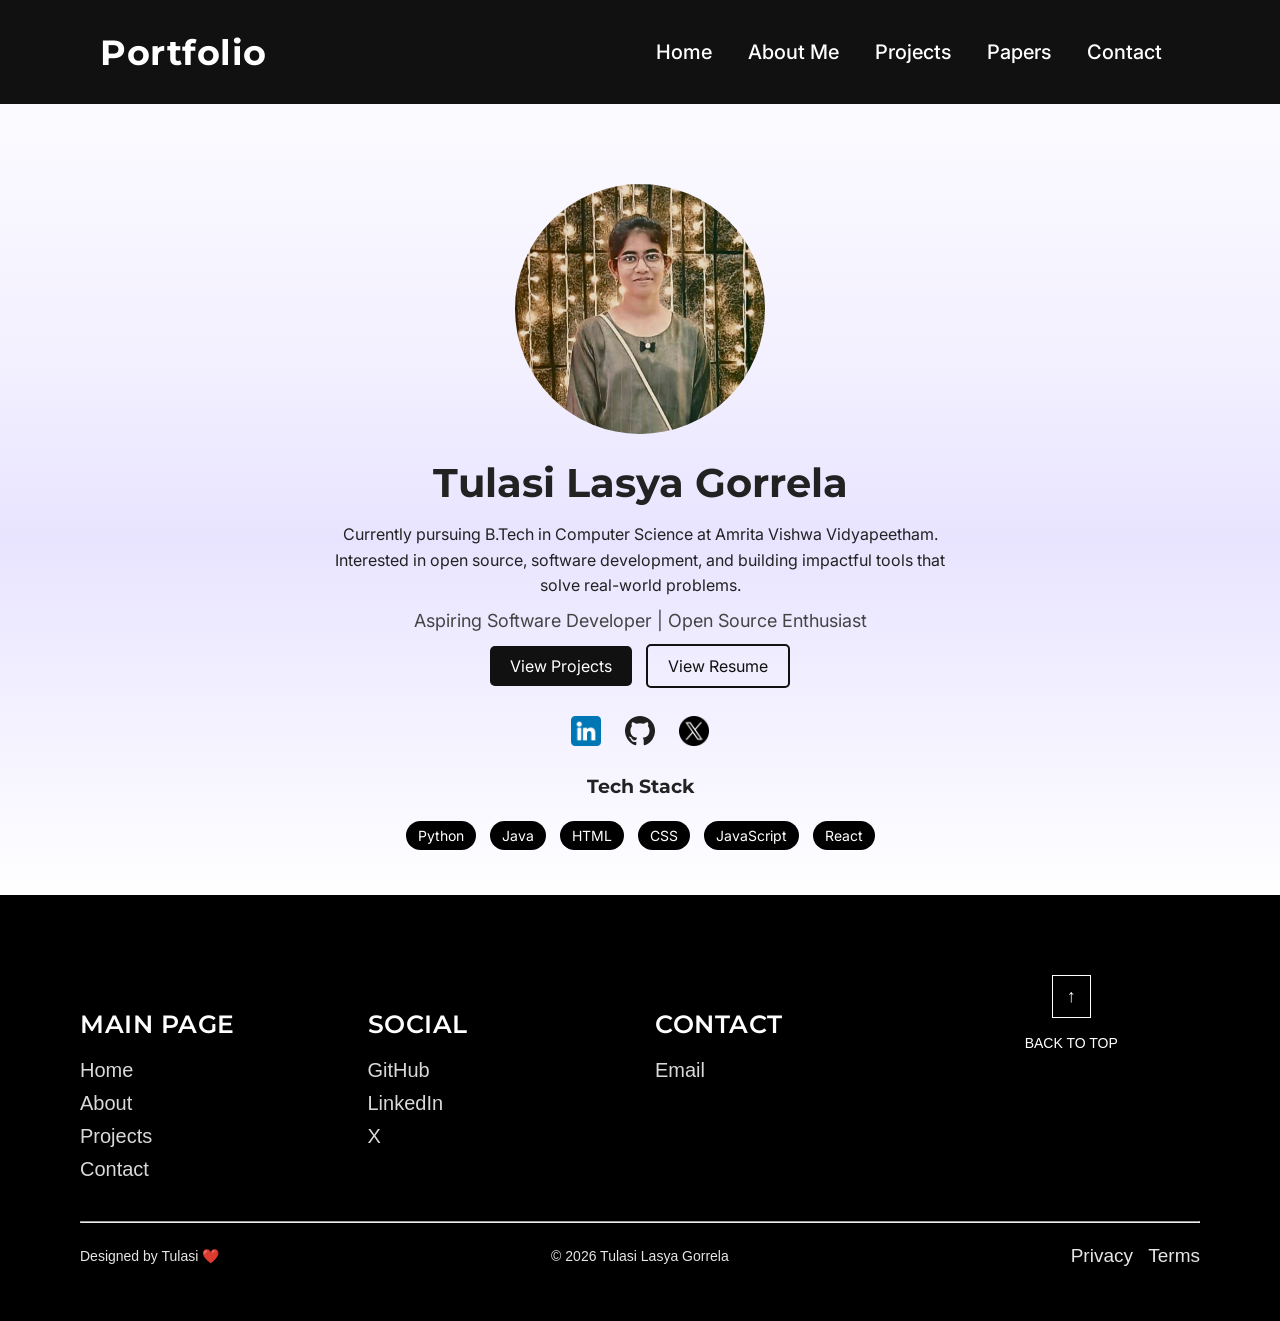
==== commit bf3ebe8d: "edited the mistakes and added paper" ====
--- a/index.html
+++ b/index.html
@@ -91,7 +91,7 @@
 
         <div class="footer-column">
           <h4>SOCIAL</h4>
-          <a href="https://github.com/TulasiLasya">GitHub</a>
+          <a href="https://github.com/TulasiLasya" target="_blank">GitHub</a>
           <a
             href="https://www.linkedin.com/in/tulasi-lasya-gorrela-ba954536a/"
             target="_blank"
@@ -102,8 +102,7 @@
 
         <div class="footer-column">
           <h4>CONTACT</h4>
-          <a href="mailto:tulasilasyagorrela@gmail.com">Email</a>
-          <a href="tel:+917075848015">Phone</a>
+          <a href="mailto:tulasilasyagorrela@gmail.com" target="_blank">Email</a>
         </div>
 
         <div class="back-top">
